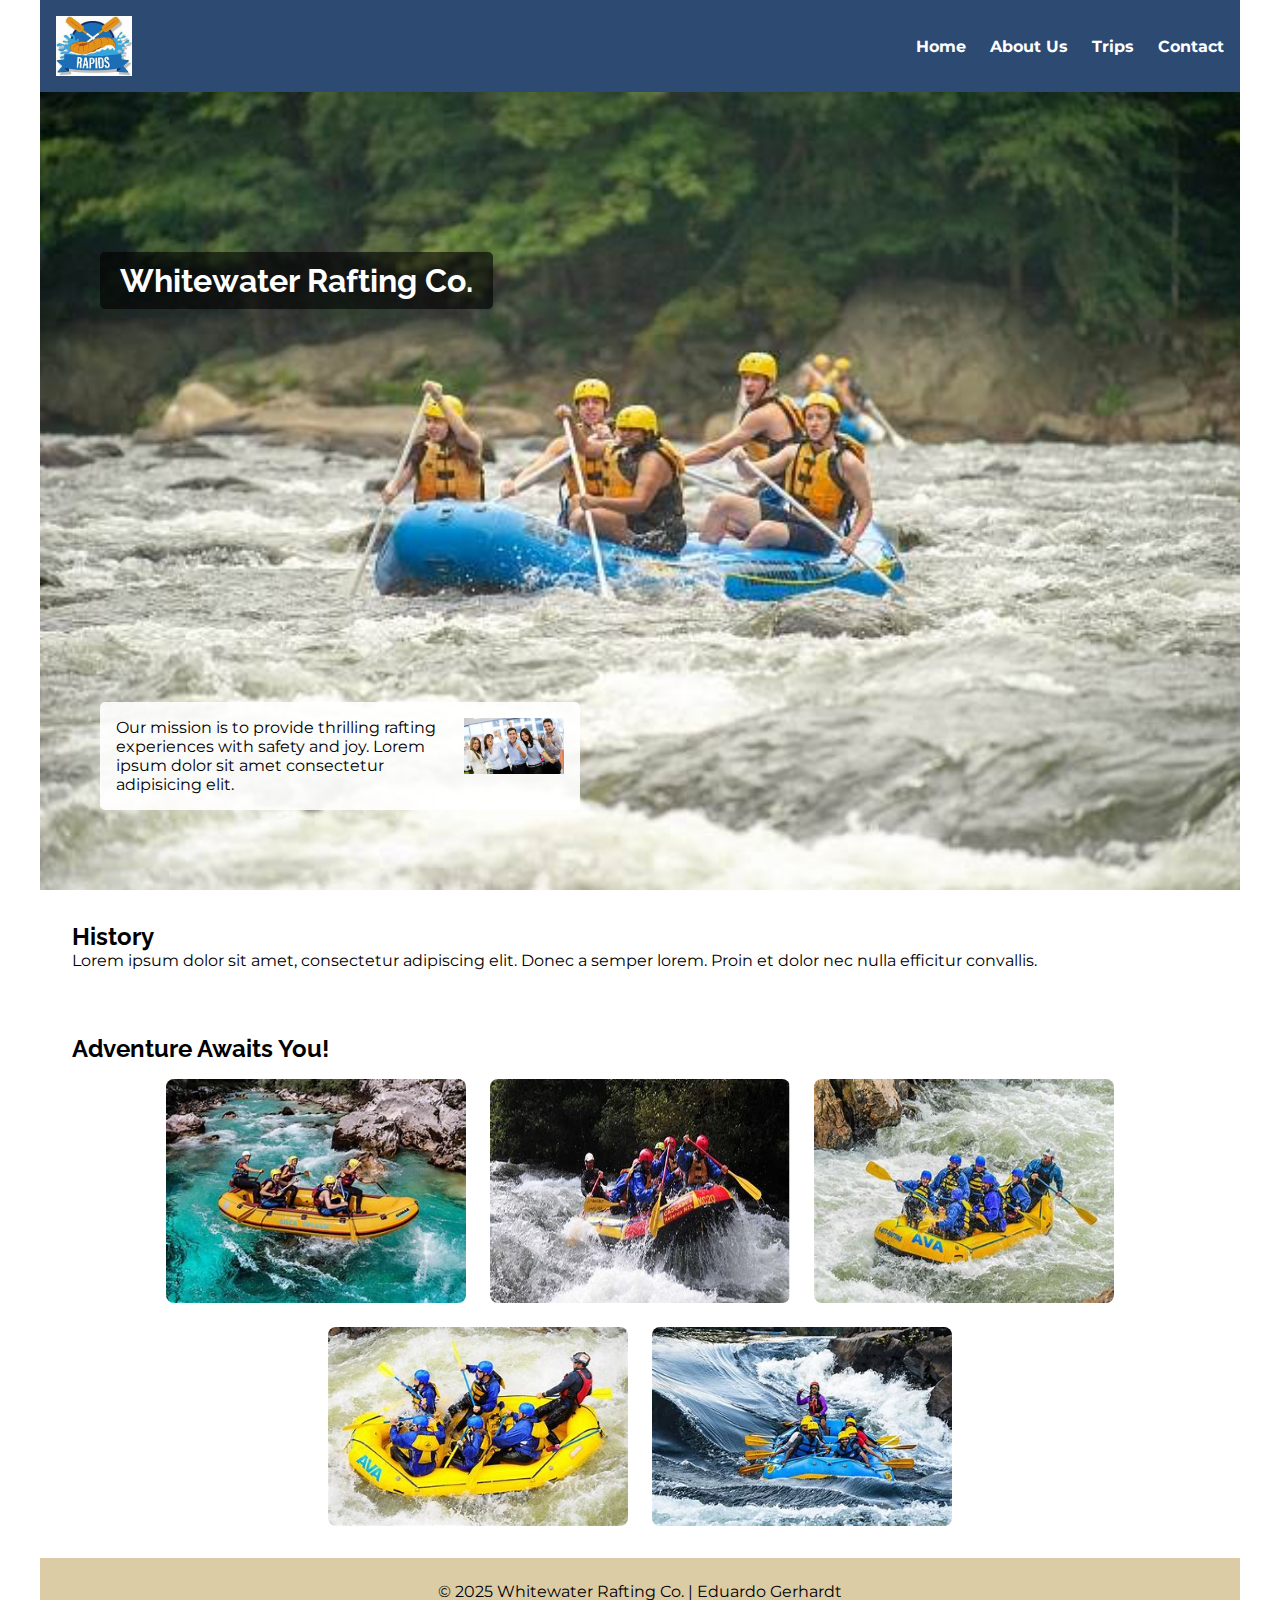
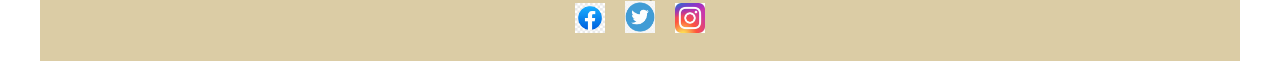
==== wwr/about.html @ 42d7b56a "new about.html" ====
<!DOCTYPE html>
<html lang="en">
<head>
  <meta charset="UTF-8">
  <meta name="description" content="Learn more about our exciting white water rafting adventures.">
  <meta name="author" content="Eduardo Gerhardt">
  <meta name="viewport" content="width=device-width, initial-scale=1.0">
  <title>About Us | Whitewater Rafting</title>
  <link href="https://fonts.googleapis.com/css2?family=Montserrat&family=Raleway:wght@700&display=swap" rel="stylesheet">
  <link rel="stylesheet" href="styles/rafting.css">
</head>
<body>
  <header>
    <img src="images/logo.jpeg" alt="Rafting Site Logo">
    <nav>
      <a href="index.html">Home</a>
      <a href="about.html">About Us</a>
      <a href="trips.html">Trips</a>
      <a href="contact.html">Contact</a>
    </nav>
  </header>

  <main>
    <div class="hero">
      <img src="images/hero.jpg" alt="Rafting Adventure">
      <h1>Whitewater Rafting Co.</h1>
      <article>
        <img src="images/client.jpg" alt="Happy Client">
        <p>Our mission is to provide thrilling rafting experiences with safety and joy. Lorem ipsum dolor sit amet consectetur adipisicing elit.</p>
      </article>
    </div>

    <section>
      <h2>History</h2>
      <p>Lorem ipsum dolor sit amet, consectetur adipiscing elit. Donec a semper lorem. Proin et dolor nec nulla efficitur convallis.</p>
    </section>

    <section class="adventure-section">
      <h2>Adventure Awaits You!</h2>
      <div class="adventure-images">
        <img src="images/adventure1.jpg" alt="Adventure 1">
        <img src="images/adventure2.jpg" alt="Adventure 2">
        <img src="images/adventure3.jpg" alt="Adventure 3">
        <img src="images/adventure4.jpg" alt="Adventure 4">
        <img src="images/adventure5.jpg" alt="Adventure 5">
      </div>
    </section>
    
  </main>

  <footer>
    <p>&copy; 2025 Whitewater Rafting Co. | Eduardo Gerhardt</p>
    <a href="#"><img src="images/facebook.png" alt="Facebook"></a>
    <a href="#"><img src="images/twitter.jpg" alt="Twitter"></a>
    <a href="#"><img src="images/instagram.jpg" alt="Instagram"></a>
  </footer>
</body>
</html>
---- wwr/styles/rafting.css ----
* {
  margin: 0;
  padding: 0;
  box-sizing: border-box;
}



body {
  font-family: 'Montserrat', sans-serif;
  max-width: 1200px;
  margin: 0 auto;
  padding: 0;
}

h1, h2 {
  font-family: 'Raleway', sans-serif;
}

:root {
  --primary-color: #2D4A73;
  --secondary-color: #6AC6E2;
  --accent1-color: #8CCB84;
  --accent2-color: #DBCCA5;
}



header {
  background-color: var(--primary-color);
  color: white;
  padding: 1rem;
  display: flex;
  align-items: center;
  justify-content: space-between;
}

header img {
  height: 60px; /* Reduz o tamanho do logo */
}

nav {
  display: flex;
  gap: 1.5rem;
}

nav a {
  color: white;
  text-decoration: none;
  font-weight: bold;
}



.hero {
  position: relative;
}

.hero img {
  width: 100%;
  display: block;
}

.hero h1 {
  position: absolute;
  top: 20%;
  left: 5%;
  color: white;
  background-color: rgba(0, 0, 0, 0.6);
  padding: 10px 20px;
  font-size: 2rem;
  border-radius: 5px;
}

.hero article {
  position: absolute;
  bottom: 10%;
  left: 5%;
  background-color: rgba(255, 255, 255, 0.9);
  padding: 1rem;
  width: 40%;
  border-radius: 5px;
}

.hero article img {
  float: right;
  width: 100px;
  margin-left: 10px;
}



section {
  padding: 2rem;
}



.adventure-section {
  padding: 2rem;
}

.adventure-section h2 {
  text-align: left;
  margin-bottom: 1rem;
}

.adventure-images {
  display: flex;
  flex-wrap: wrap;
  justify-content: center;
  gap: 1.5rem;
}

.adventure-images img {
  width: 300px;
  height: auto;
  border-radius: 8px;
}



footer {
  background-color: var(--accent2-color);
  text-align: center;
  padding: 1.5rem 1rem;
}

footer a img {
  width: 30px;
  margin: 0 8px;
}

footer a {
  text-decoration: none;
}
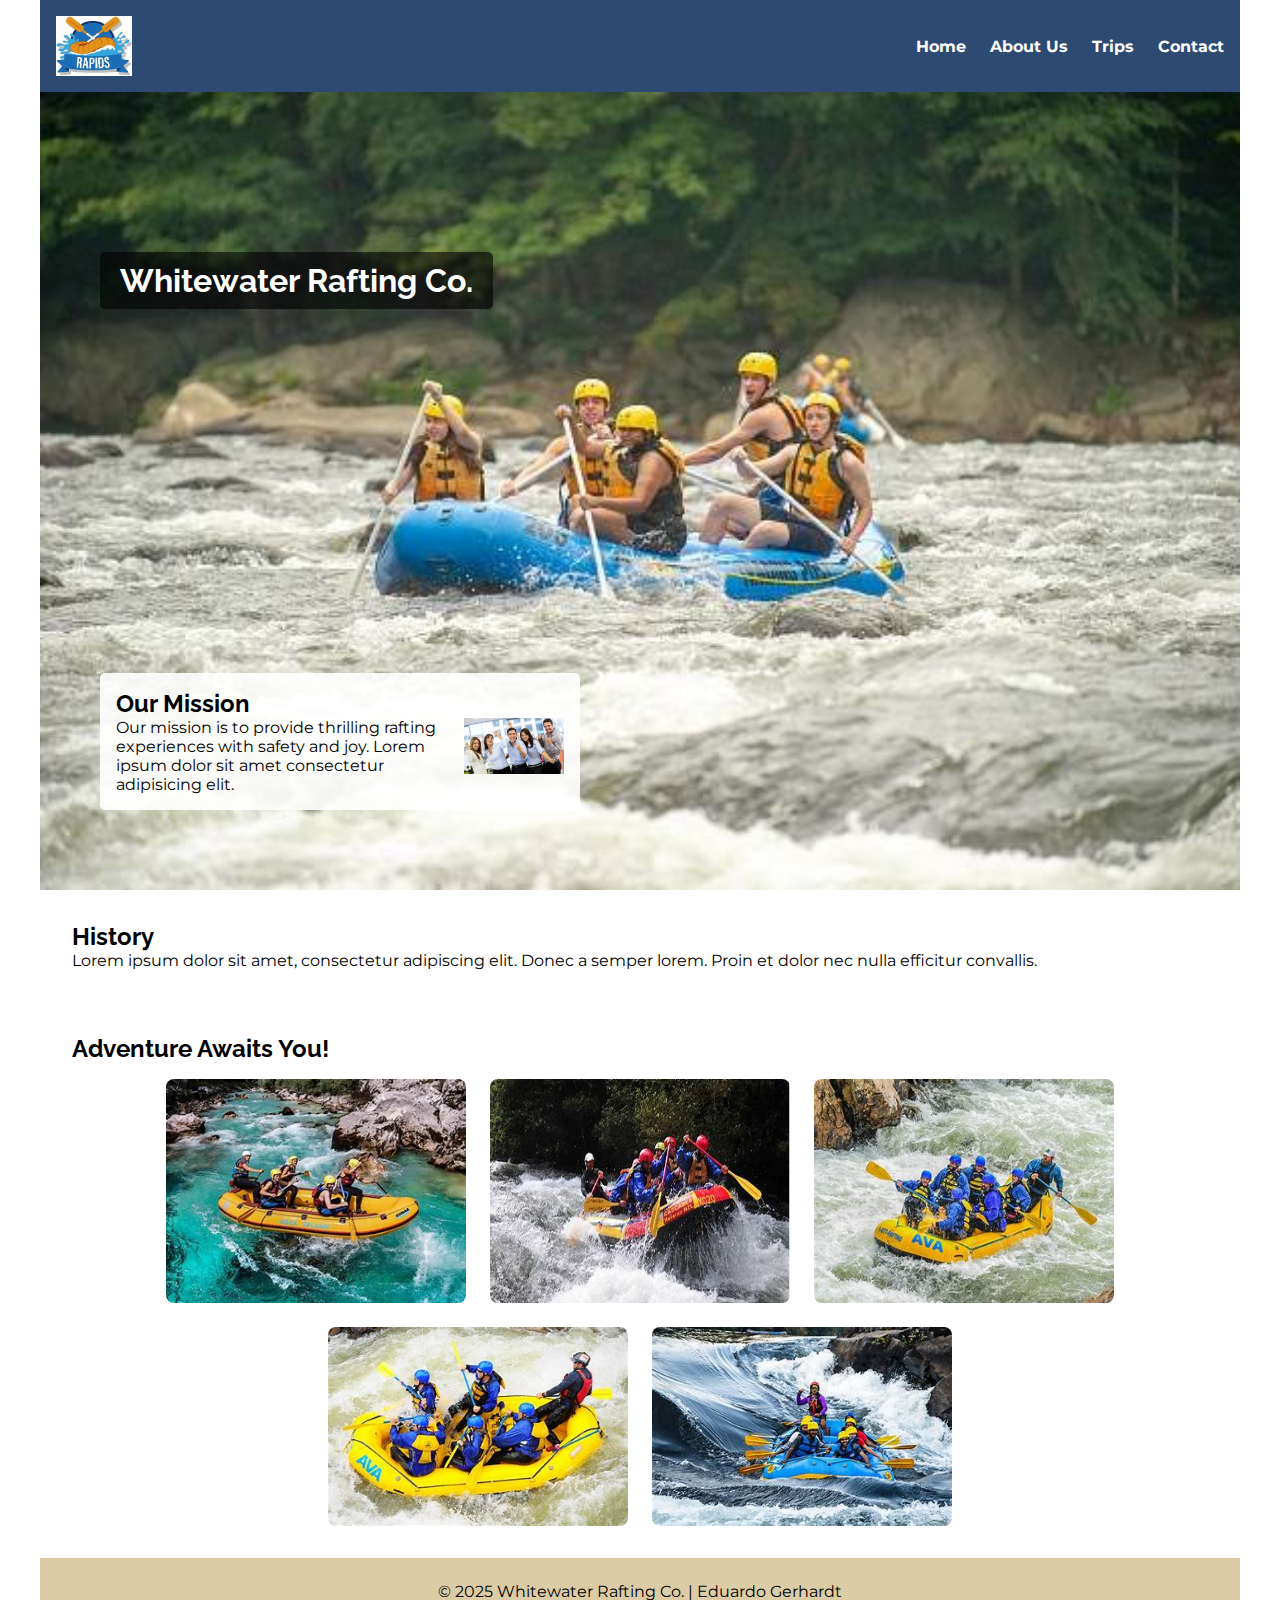
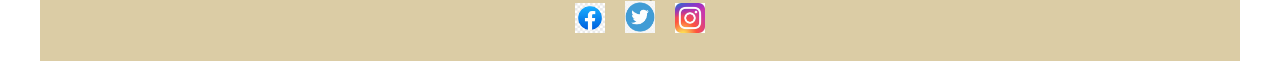
==== commit 208775e8: "edit 1" ====
--- a/wwr/about.html
+++ b/wwr/about.html
@@ -25,6 +25,7 @@
       <img src="images/hero.jpg" alt="Rafting Adventure">
       <h1>Whitewater Rafting Co.</h1>
       <article>
+        <h2>Our Mission</h2>
         <img src="images/client.jpg" alt="Happy Client">
         <p>Our mission is to provide thrilling rafting experiences with safety and joy. Lorem ipsum dolor sit amet consectetur adipisicing elit.</p>
       </article>
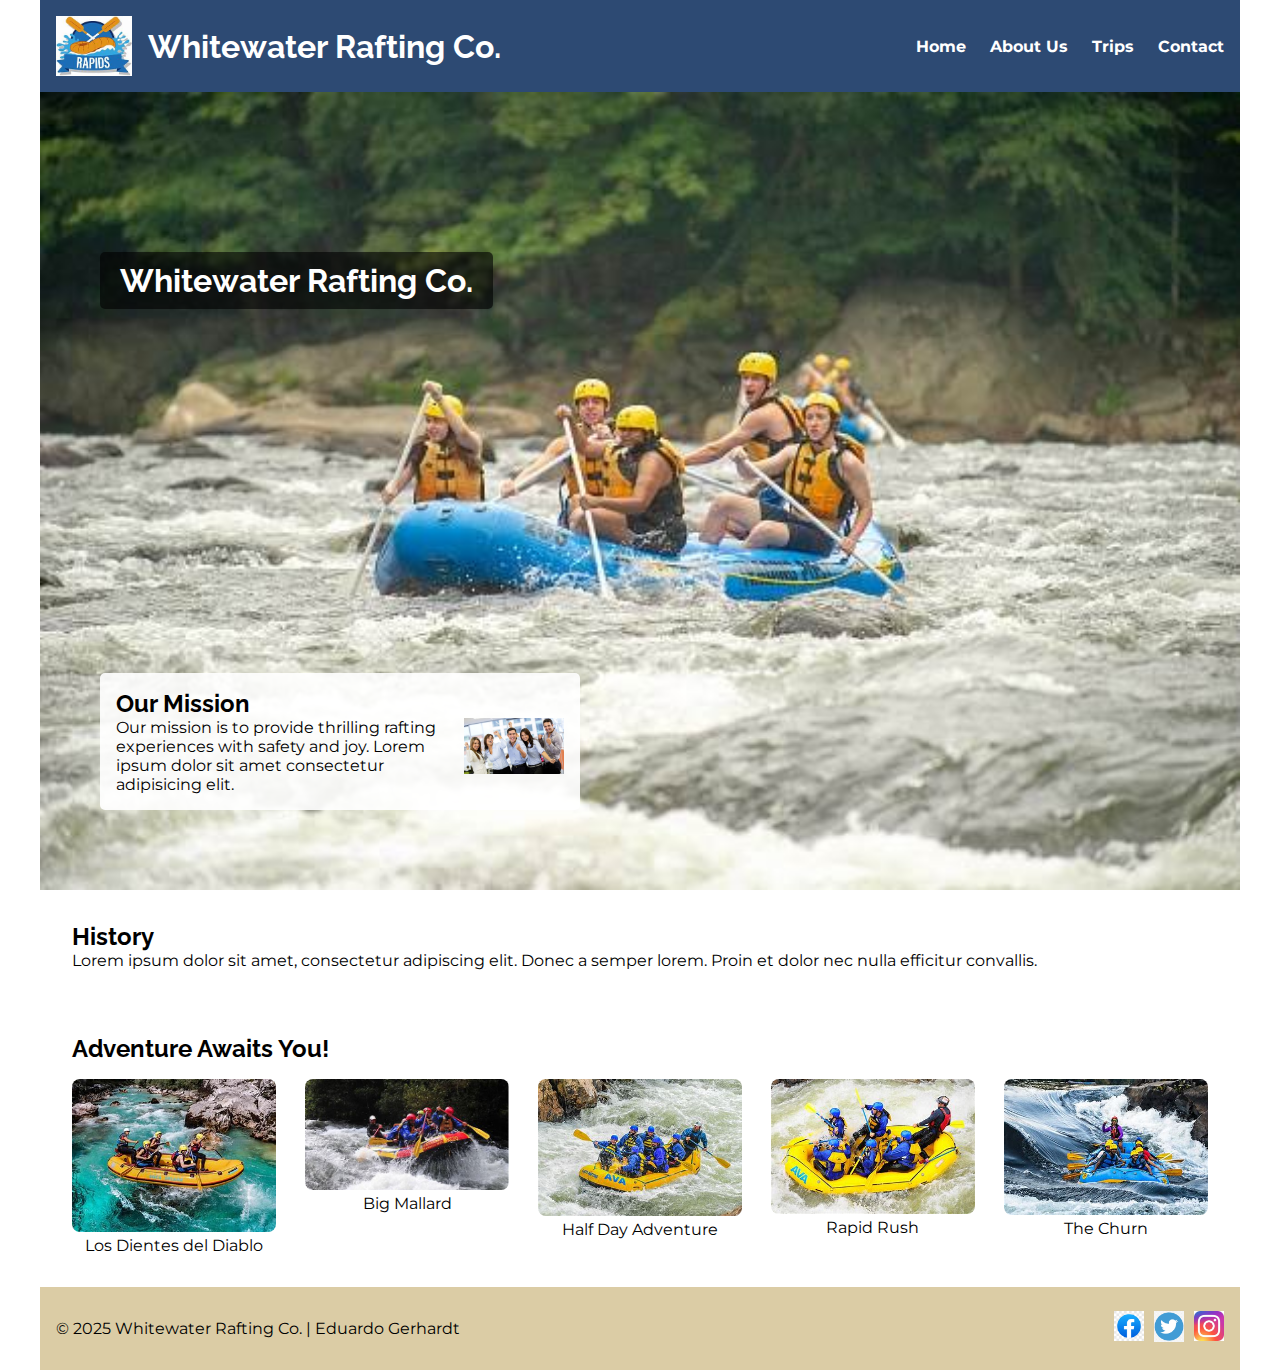
==== commit 0c17ce2e: "added some css" ====
--- a/wwr/about.html
+++ b/wwr/about.html
@@ -12,11 +12,14 @@
 <body>
   <header>
     <img src="images/logo.jpeg" alt="Rafting Site Logo">
+    <h1>Whitewater Rafting Co.</h1>
     <nav>
-      <a href="index.html">Home</a>
-      <a href="about.html">About Us</a>
-      <a href="trips.html">Trips</a>
-      <a href="contact.html">Contact</a>
+      <ul>
+        <li><a href="index.html">Home</a></li>
+        <li><a href="about.html">About Us</a></li>
+        <li><a href="trips.html">Trips</a></li>
+        <li><a href="contact.html">Contact</a></li>
+      </ul>
     </nav>
   </header>
 
@@ -25,7 +28,7 @@
       <img src="images/hero.jpg" alt="Rafting Adventure">
       <h1>Whitewater Rafting Co.</h1>
       <article>
-        <h2>Our Mission</h2>
+        <h2>Our Mission </h2>
         <img src="images/client.jpg" alt="Happy Client">
         <p>Our mission is to provide thrilling rafting experiences with safety and joy. Lorem ipsum dolor sit amet consectetur adipisicing elit.</p>
       </article>
@@ -39,21 +42,37 @@
     <section class="adventure-section">
       <h2>Adventure Awaits You!</h2>
       <div class="adventure-images">
-        <img src="images/adventure1.jpg" alt="Adventure 1">
-        <img src="images/adventure2.jpg" alt="Adventure 2">
-        <img src="images/adventure3.jpg" alt="Adventure 3">
-        <img src="images/adventure4.jpg" alt="Adventure 4">
-        <img src="images/adventure5.jpg" alt="Adventure 5">
+        <figure>
+          <img src="images/adventure1.jpg" alt="Los Dientes del Diablo">
+          <figcaption>Los Dientes del Diablo</figcaption>
+        </figure>
+        <figure>
+          <img src="images/adventure2.jpg" alt="Big Mallard">
+          <figcaption>Big Mallard</figcaption>
+        </figure>
+        <figure>
+          <img src="images/adventure3.jpg" alt="Half Day Adventure">
+          <figcaption>Half Day Adventure</figcaption>
+        </figure>
+        <figure>
+          <img src="images/adventure4.jpg" alt="Rapid Rush">
+          <figcaption>Rapid Rush</figcaption>
+        </figure>
+        <figure>
+          <img src="images/adventure5.jpg" alt="The Churn">
+          <figcaption>The Churn</figcaption>
+        </figure>
       </div>
     </section>
-    
   </main>
 
   <footer>
     <p>&copy; 2025 Whitewater Rafting Co. | Eduardo Gerhardt</p>
-    <a href="#"><img src="images/facebook.png" alt="Facebook"></a>
-    <a href="#"><img src="images/twitter.jpg" alt="Twitter"></a>
-    <a href="#"><img src="images/instagram.jpg" alt="Instagram"></a>
+    <div class="social-icons">
+      <a href="#"><img src="images/facebook.png" alt="Facebook"></a>
+      <a href="#"><img src="images/twitter.jpg" alt="Twitter"></a>
+      <a href="#"><img src="images/instagram.jpg" alt="Instagram"></a>
+    </div>
   </footer>
 </body>
 </html>
--- a/wwr/styles/rafting.css
+++ b/wwr/styles/rafting.css
@@ -1,10 +1,9 @@
+/* Reset and Base Styles */
 * {
   margin: 0;
   padding: 0;
   box-sizing: border-box;
 }
-
-
 
 body {
   font-family: 'Montserrat', sans-serif;
@@ -24,24 +23,26 @@
   --accent2-color: #DBCCA5;
 }
 
-
-
+/* Header Layout using CSS Grid */
 header {
   background-color: var(--primary-color);
   color: white;
   padding: 1rem;
-  display: flex;
+  display: grid;
+  grid-template-columns: auto 1fr auto;
   align-items: center;
-  justify-content: space-between;
+  gap: 1rem;
 }
 
 header img {
   height: 60px; /* Reduz o tamanho do logo */
 }
 
-nav {
+/* Navigation using Flex */
+nav ul {
   display: flex;
   gap: 1.5rem;
+  list-style: none;
 }
 
 nav a {
@@ -50,8 +51,7 @@
   font-weight: bold;
 }
 
-
-
+/* Hero Section */
 .hero {
   position: relative;
 }
@@ -88,14 +88,12 @@
   margin-left: 10px;
 }
 
-
-
+/* General Section Padding */
 section {
   padding: 2rem;
 }
 
-
-
+/* Adventure Section Styling */
 .adventure-section {
   padding: 2rem;
 }
@@ -108,27 +106,37 @@
 .adventure-images {
   display: flex;
   flex-wrap: wrap;
-  justify-content: center;
-  gap: 1.5rem;
+  justify-content: space-between;
+  gap: 1rem;
+}
+
+.adventure-images figure {
+  width: 18%;
+  text-align: center;
 }
 
 .adventure-images img {
-  width: 300px;
+  width: 100%;
   height: auto;
   border-radius: 8px;
 }
 
-
-
+/* Footer Styling with Social Icons Right */
 footer {
   background-color: var(--accent2-color);
-  text-align: center;
+  display: flex;
+  justify-content: space-between;
+  align-items: center;
   padding: 1.5rem 1rem;
 }
 
-footer a img {
+footer .social-icons {
+  display: flex;
+  gap: 10px;
+}
+
+footer .social-icons img {
   width: 30px;
-  margin: 0 8px;
 }
 
 footer a {
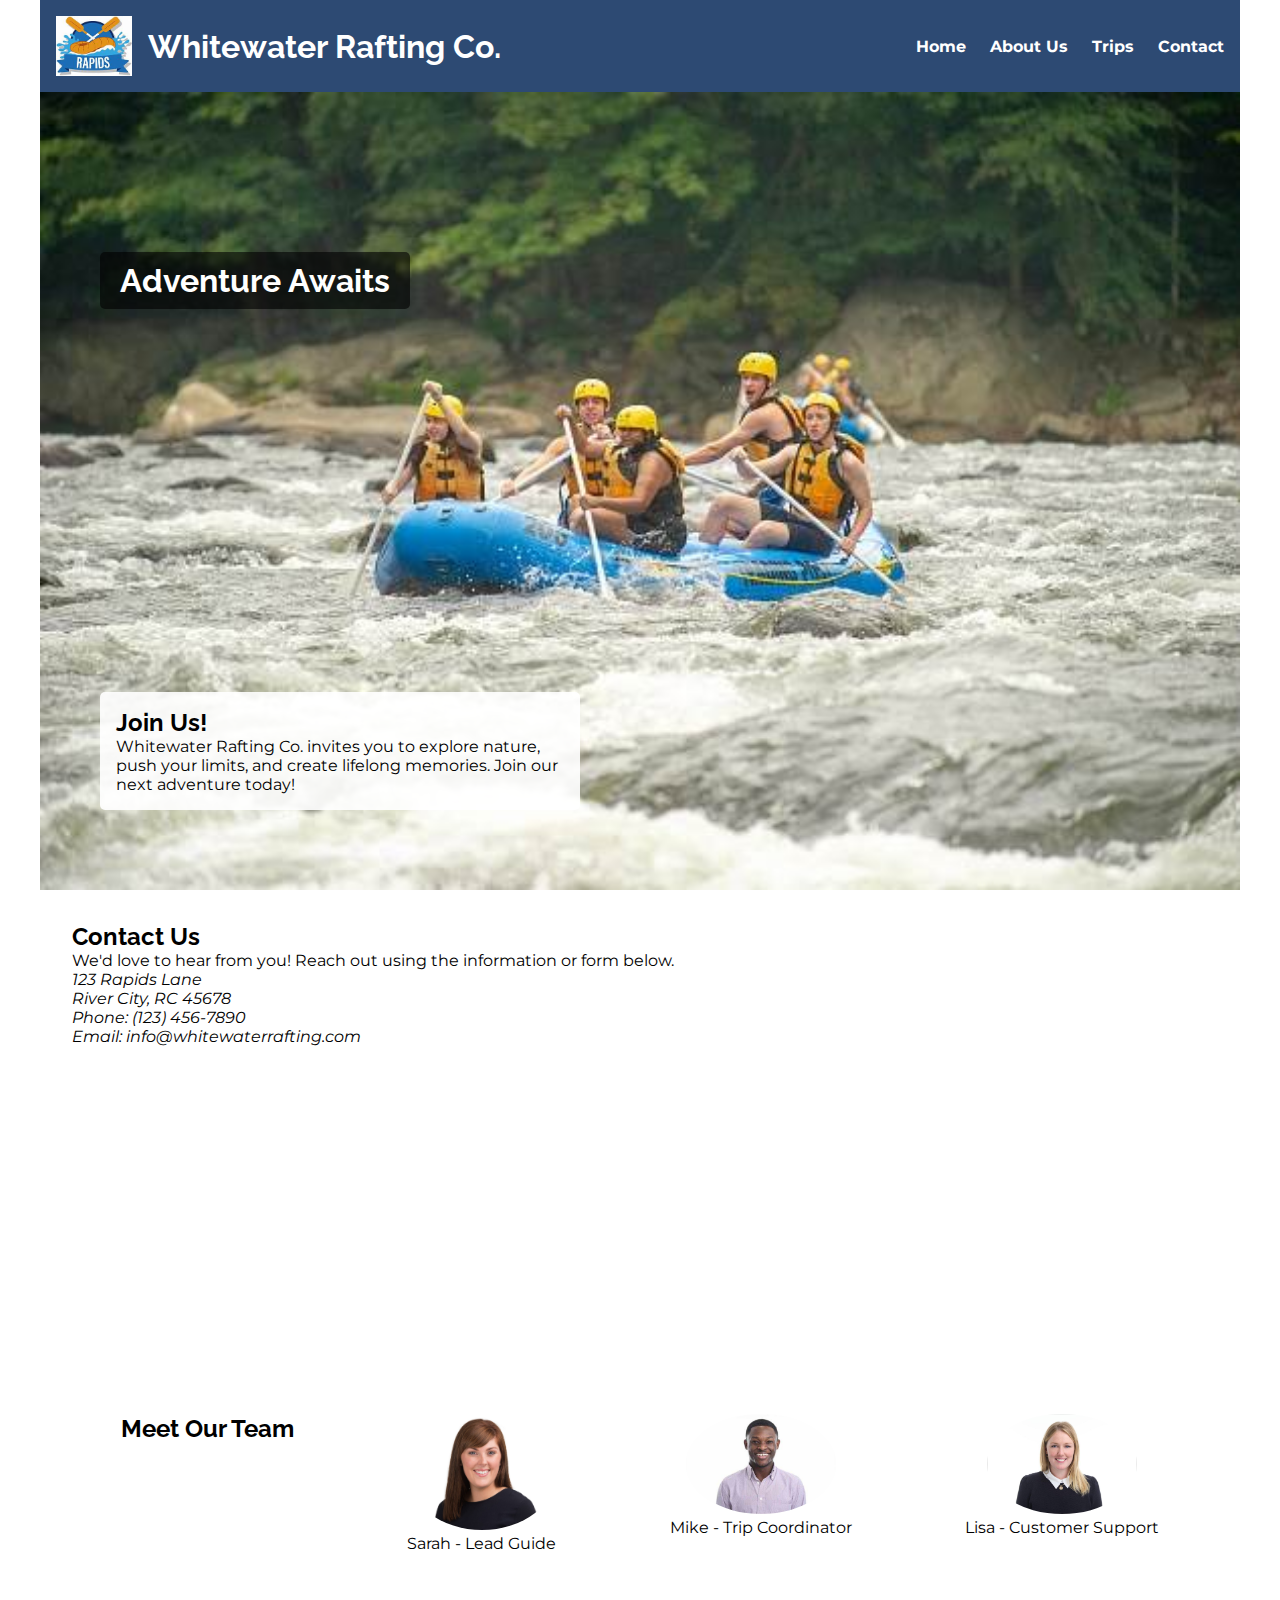
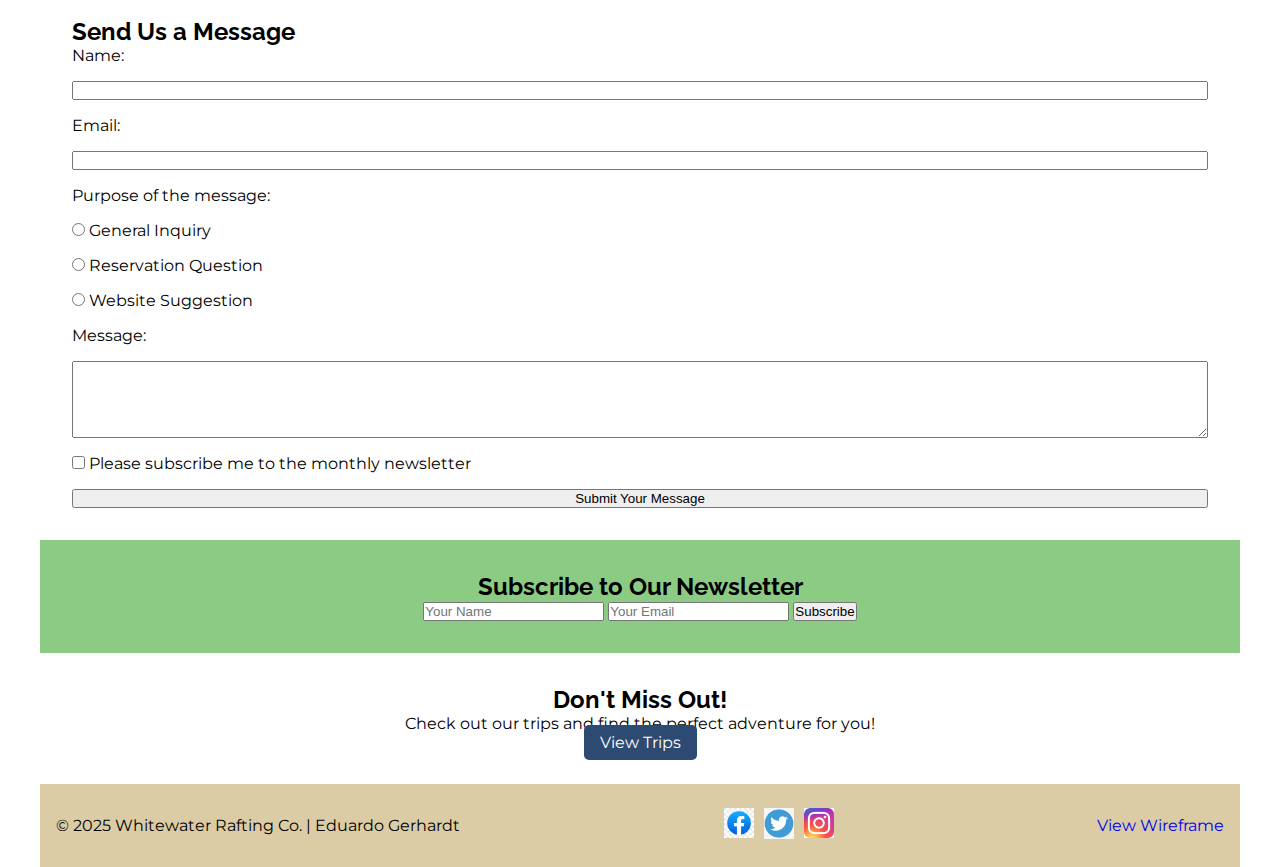
==== commit cfa2732c: "added images, and contact us updated" ====
--- a/wwr/about.html
+++ b/wwr/about.html
@@ -2,10 +2,10 @@
 <html lang="en">
 <head>
   <meta charset="UTF-8">
-  <meta name="description" content="Learn more about our exciting white water rafting adventures.">
+  <meta name="description" content="Contact Whitewater Rafting Co. to inquire about trips, reservations, or suggestions. We're here to help!">
   <meta name="author" content="Eduardo Gerhardt">
   <meta name="viewport" content="width=device-width, initial-scale=1.0">
-  <title>About Us | Whitewater Rafting</title>
+  <title>Contact Us | Whitewater Rafting</title>
   <link href="https://fonts.googleapis.com/css2?family=Montserrat&family=Raleway:wght@700&display=swap" rel="stylesheet">
   <link rel="stylesheet" href="styles/rafting.css">
 </head>
@@ -26,43 +26,76 @@
   <main>
     <div class="hero">
       <img src="images/hero.jpg" alt="Rafting Adventure">
-      <h1>Whitewater Rafting Co.</h1>
+      <h1>Adventure Awaits</h1>
       <article>
-        <h2>Our Mission </h2>
-        <img src="images/client.jpg" alt="Happy Client">
-        <p>Our mission is to provide thrilling rafting experiences with safety and joy. Lorem ipsum dolor sit amet consectetur adipisicing elit.</p>
+        <h2>Join Us!</h2>
+        <p>Whitewater Rafting Co. invites you to explore nature, push your limits, and create lifelong memories. Join our next adventure today!</p>
       </article>
     </div>
 
-    <section>
-      <h2>History</h2>
-      <p>Lorem ipsum dolor sit amet, consectetur adipiscing elit. Donec a semper lorem. Proin et dolor nec nulla efficitur convallis.</p>
+    <section class="contact-info">
+      <h2>Contact Us</h2>
+      <p>We'd love to hear from you! Reach out using the information or form below.</p>
+      <address>
+        <p>123 Rapids Lane<br>River City, RC 45678</p>
+        <p>Phone: (123) 456-7890</p>
+        <p>Email: info@whitewaterrafting.com</p>
+      </address>
+      <iframe class="map" src="https://www.google.com/maps/embed?pb=!1m18..." loading="lazy"></iframe>
     </section>
 
-    <section class="adventure-section">
-      <h2>Adventure Awaits You!</h2>
-      <div class="adventure-images">
-        <figure>
-          <img src="images/adventure1.jpg" alt="Los Dientes del Diablo">
-          <figcaption>Los Dientes del Diablo</figcaption>
-        </figure>
-        <figure>
-          <img src="images/adventure2.jpg" alt="Big Mallard">
-          <figcaption>Big Mallard</figcaption>
-        </figure>
-        <figure>
-          <img src="images/adventure3.jpg" alt="Half Day Adventure">
-          <figcaption>Half Day Adventure</figcaption>
-        </figure>
-        <figure>
-          <img src="images/adventure4.jpg" alt="Rapid Rush">
-          <figcaption>Rapid Rush</figcaption>
-        </figure>
-        <figure>
-          <img src="images/adventure5.jpg" alt="The Churn">
-          <figcaption>The Churn</figcaption>
-        </figure>
-      </div>
+    <section class="employee-profiles">
+      <h2>Meet Our Team</h2>
+      <figure>
+        <img src="images/employee1.jpg" alt="Guide Sarah">
+        <figcaption>Sarah - Lead Guide</figcaption>
+      </figure>
+      <figure>
+        <img src="images/employee2.jpeg" alt="Coordinator Mike">
+        <figcaption>Mike - Trip Coordinator</figcaption>
+      </figure>
+      <figure>
+        <img src="images/employee3.jpeg" alt="Support Lisa">
+        <figcaption>Lisa - Customer Support</figcaption>
+      </figure>
+    </section>
+
+    <section class="form-section">
+      <h2>Send Us a Message</h2>
+      <form>
+        <label for="name">Name:</label>
+        <input type="text" id="name" name="name" required>
+
+        <label for="email">Email:</label>
+        <input type="email" id="email" name="email" required>
+
+        <p>Purpose of the message:</p>
+        <label><input type="radio" name="purpose" value="general" required> General Inquiry</label>
+        <label><input type="radio" name="purpose" value="reservation"> Reservation Question</label>
+        <label><input type="radio" name="purpose" value="suggestion"> Website Suggestion</label>
+
+        <label for="message">Message:</label>
+        <textarea id="message" name="message" rows="5" required></textarea>
+
+        <label><input type="checkbox" name="subscribe"> Please subscribe me to the monthly newsletter</label>
+
+        <button type="submit">Submit Your Message</button>
+      </form>
+    </section>
+
+    <section class="newsletter">
+      <h2>Subscribe to Our Newsletter</h2>
+      <form>
+        <input type="text" placeholder="Your Name" required>
+        <input type="email" placeholder="Your Email" required>
+        <button type="submit">Subscribe</button>
+      </form>
+    </section>
+
+    <section class="highlight">
+      <h2>Don't Miss Out!</h2>
+      <p>Check out our trips and find the perfect adventure for you!</p>
+      <a href="trips.html" class="button-link">View Trips</a>
     </section>
   </main>
 
@@ -73,6 +106,7 @@
       <a href="#"><img src="images/twitter.jpg" alt="Twitter"></a>
       <a href="#"><img src="images/instagram.jpg" alt="Instagram"></a>
     </div>
+    <p><a href="images/contact-wireframe.png">View Wireframe</a></p>
   </footer>
 </body>
 </html>
--- a/wwr/styles/rafting.css
+++ b/wwr/styles/rafting.css
@@ -1,4 +1,4 @@
-/* Reset and Base Styles */
+
 * {
   margin: 0;
   padding: 0;
@@ -23,7 +23,7 @@
   --accent2-color: #DBCCA5;
 }
 
-/* Header Layout using CSS Grid */
+
 header {
   background-color: var(--primary-color);
   color: white;
@@ -35,10 +35,10 @@
 }
 
 header img {
-  height: 60px; /* Reduz o tamanho do logo */
+  height: 60px;
 }
 
-/* Navigation using Flex */
+
 nav ul {
   display: flex;
   gap: 1.5rem;
@@ -51,7 +51,7 @@
   font-weight: bold;
 }
 
-/* Hero Section */
+
 .hero {
   position: relative;
 }
@@ -88,12 +88,11 @@
   margin-left: 10px;
 }
 
-/* General Section Padding */
+
 section {
   padding: 2rem;
 }
 
-/* Adventure Section Styling */
 .adventure-section {
   padding: 2rem;
 }
@@ -121,7 +120,7 @@
   border-radius: 8px;
 }
 
-/* Footer Styling with Social Icons Right */
+
 footer {
   background-color: var(--accent2-color);
   display: flex;
@@ -142,3 +141,58 @@
 footer a {
   text-decoration: none;
 }
+
+/* CONTACT PAGE  */
+
+.contact-info {
+  padding: 2rem;
+}
+
+.contact-info .map {
+  width: 100%;
+  height: 300px;
+  border: 0;
+}
+
+.employee-profiles {
+  display: flex;
+  justify-content: space-around;
+  padding: 2rem;
+  flex-wrap: wrap;
+  gap: 1rem;
+  text-align: center;
+}
+
+.employee-profiles img {
+  width: 150px;
+  border-radius: 50%;
+}
+
+.form-section {
+  padding: 2rem;
+}
+
+.form-section form {
+  display: flex;
+  flex-direction: column;
+  gap: 1rem;
+}
+
+.newsletter {
+  background-color: var(--accent1-color);
+  padding: 2rem;
+  text-align: center;
+}
+
+.highlight {
+  text-align: center;
+  padding: 2rem;
+}
+
+.button-link {
+  background-color: var(--primary-color);
+  color: white;
+  padding: 0.5rem 1rem;
+  text-decoration: none;
+  border-radius: 5px;
+}
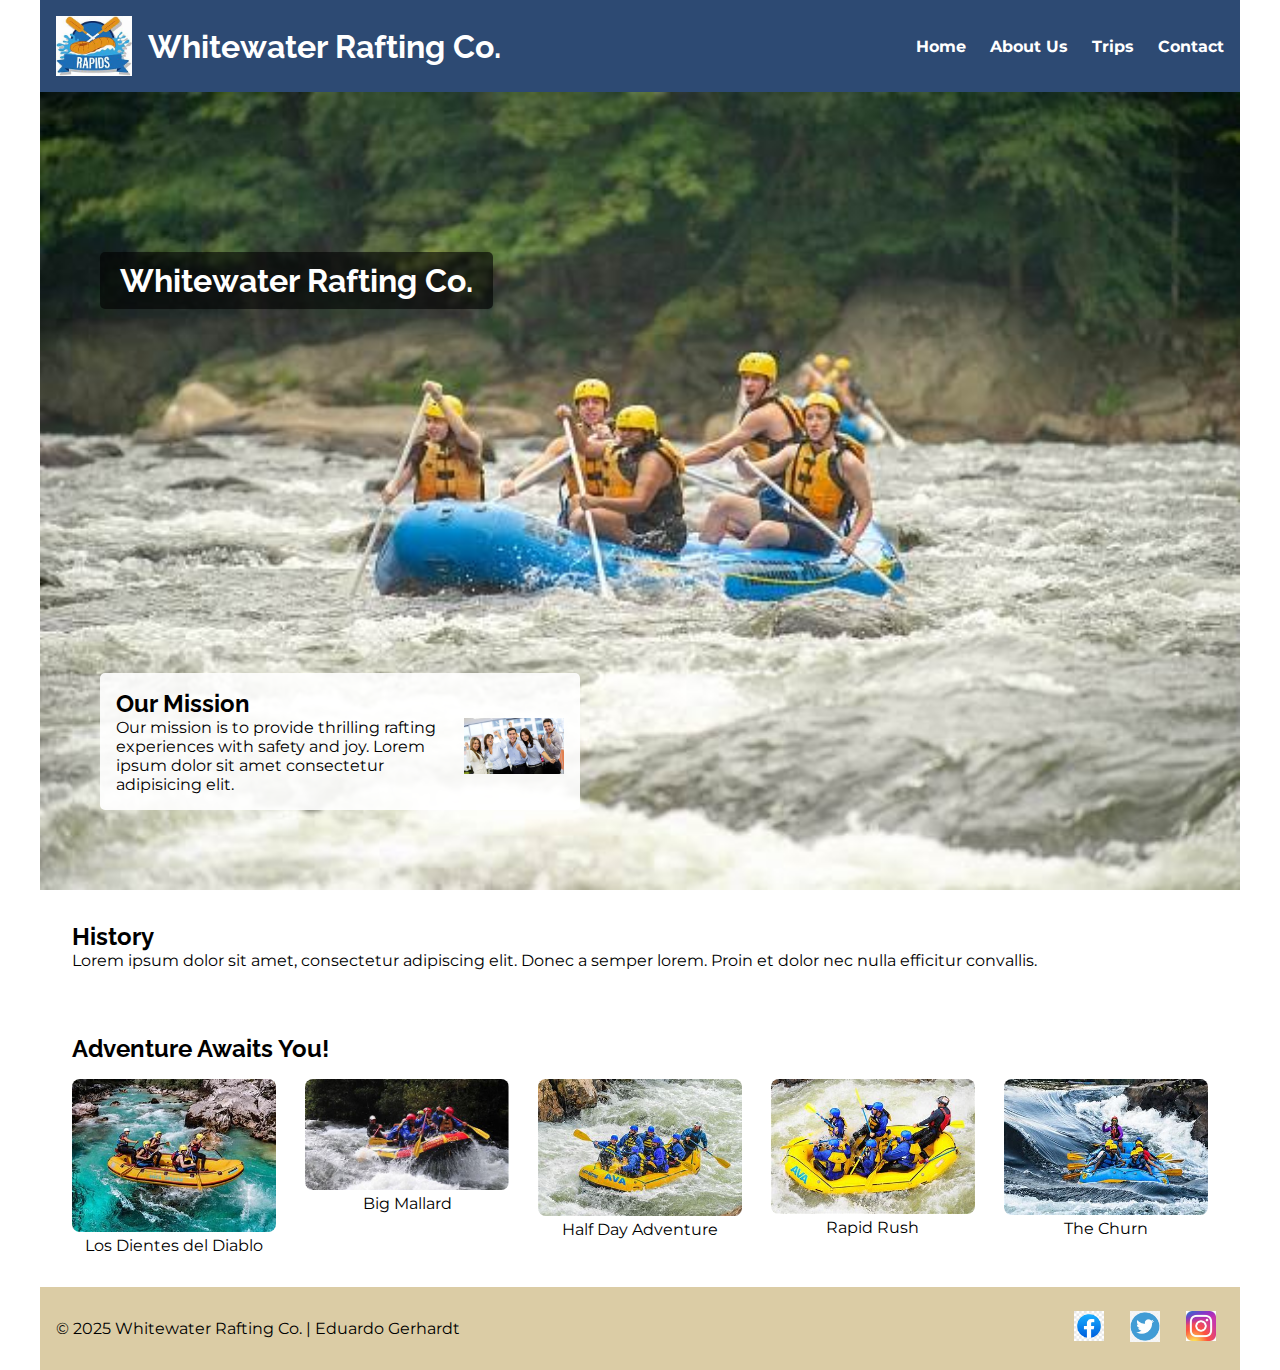
==== commit 57b4d3fe: "new page ''contact''" ====
--- a/wwr/about.html
+++ b/wwr/about.html
@@ -2,10 +2,10 @@
 <html lang="en">
 <head>
   <meta charset="UTF-8">
-  <meta name="description" content="Contact Whitewater Rafting Co. to inquire about trips, reservations, or suggestions. We're here to help!">
+  <meta name="description" content="Learn more about our exciting white water rafting adventures.">
   <meta name="author" content="Eduardo Gerhardt">
   <meta name="viewport" content="width=device-width, initial-scale=1.0">
-  <title>Contact Us | Whitewater Rafting</title>
+  <title>About Us | Whitewater Rafting</title>
   <link href="https://fonts.googleapis.com/css2?family=Montserrat&family=Raleway:wght@700&display=swap" rel="stylesheet">
   <link rel="stylesheet" href="styles/rafting.css">
 </head>
@@ -26,77 +26,45 @@
   <main>
     <div class="hero">
       <img src="images/hero.jpg" alt="Rafting Adventure">
-      <h1>Adventure Awaits</h1>
+      <h1>Whitewater Rafting Co.</h1>
       <article>
-        <h2>Join Us!</h2>
-        <p>Whitewater Rafting Co. invites you to explore nature, push your limits, and create lifelong memories. Join our next adventure today!</p>
+        <h2>Our Mission </h2>
+        <img src="images/client.jpg" alt="Happy Client">
+        <p>Our mission is to provide thrilling rafting experiences with safety and joy. Lorem ipsum dolor sit amet consectetur adipisicing elit.</p>
       </article>
     </div>
 
-    <section class="contact-info">
-      <h2>Contact Us</h2>
-      <p>We'd love to hear from you! Reach out using the information or form below.</p>
-      <address>
-        <p>123 Rapids Lane<br>River City, RC 45678</p>
-        <p>Phone: (123) 456-7890</p>
-        <p>Email: info@whitewaterrafting.com</p>
-      </address>
-      <iframe class="map" src="https://www.google.com/maps/embed?pb=!1m18..." loading="lazy"></iframe>
+    <section>
+      <h2>History</h2>
+      <p>Lorem ipsum dolor sit amet, consectetur adipiscing elit. Donec a semper lorem. Proin et dolor nec nulla efficitur convallis.</p>
     </section>
 
-    <section class="employee-profiles">
-      <h2>Meet Our Team</h2>
-      <figure>
-        <img src="images/employee1.jpg" alt="Guide Sarah">
-        <figcaption>Sarah - Lead Guide</figcaption>
-      </figure>
-      <figure>
-        <img src="images/employee2.jpeg" alt="Coordinator Mike">
-        <figcaption>Mike - Trip Coordinator</figcaption>
-      </figure>
-      <figure>
-        <img src="images/employee3.jpeg" alt="Support Lisa">
-        <figcaption>Lisa - Customer Support</figcaption>
-      </figure>
+    <section class="adventure-section">
+      <h2>Adventure Awaits You!</h2>
+      <div class="adventure-images">
+        <figure>
+          <img src="images/adventure1.jpg" alt="Los Dientes del Diablo">
+          <figcaption>Los Dientes del Diablo</figcaption>
+        </figure>
+        <figure>
+          <img src="images/adventure2.jpg" alt="Big Mallard">
+          <figcaption>Big Mallard</figcaption>
+        </figure>
+        <figure>
+          <img src="images/adventure3.jpg" alt="Half Day Adventure">
+          <figcaption>Half Day Adventure</figcaption>
+        </figure>
+        <figure>
+          <img src="images/adventure4.jpg" alt="Rapid Rush">
+          <figcaption>Rapid Rush</figcaption>
+        </figure>
+        <figure>
+          <img src="images/adventure5.jpg" alt="The Churn">
+          <figcaption>The Churn</figcaption>
+        </figure>
+      </div>
     </section>
-
-    <section class="form-section">
-      <h2>Send Us a Message</h2>
-      <form>
-        <label for="name">Name:</label>
-        <input type="text" id="name" name="name" required>
-
-        <label for="email">Email:</label>
-        <input type="email" id="email" name="email" required>
-
-        <p>Purpose of the message:</p>
-        <label><input type="radio" name="purpose" value="general" required> General Inquiry</label>
-        <label><input type="radio" name="purpose" value="reservation"> Reservation Question</label>
-        <label><input type="radio" name="purpose" value="suggestion"> Website Suggestion</label>
-
-        <label for="message">Message:</label>
-        <textarea id="message" name="message" rows="5" required></textarea>
-
-        <label><input type="checkbox" name="subscribe"> Please subscribe me to the monthly newsletter</label>
-
-        <button type="submit">Submit Your Message</button>
-      </form>
-    </section>
-
-    <section class="newsletter">
-      <h2>Subscribe to Our Newsletter</h2>
-      <form>
-        <input type="text" placeholder="Your Name" required>
-        <input type="email" placeholder="Your Email" required>
-        <button type="submit">Subscribe</button>
-      </form>
-    </section>
-
-    <section class="highlight">
-      <h2>Don't Miss Out!</h2>
-      <p>Check out our trips and find the perfect adventure for you!</p>
-      <a href="trips.html" class="button-link">View Trips</a>
-    </section>
+    
   </main>
 
   <footer>
@@ -106,7 +74,6 @@
       <a href="#"><img src="images/twitter.jpg" alt="Twitter"></a>
       <a href="#"><img src="images/instagram.jpg" alt="Instagram"></a>
     </div>
-    <p><a href="images/contact-wireframe.png">View Wireframe</a></p>
   </footer>
 </body>
-</html>
+</html>--- a/wwr/styles/rafting.css
+++ b/wwr/styles/rafting.css
@@ -4,6 +4,8 @@
   padding: 0;
   box-sizing: border-box;
 }
+
+
 
 body {
   font-family: 'Montserrat', sans-serif;
@@ -24,18 +26,22 @@
 }
 
 
+
+/* Header Layout using CSS Grid */
 header {
   background-color: var(--primary-color);
   color: white;
   padding: 1rem;
+  display: flex;
   display: grid;
   grid-template-columns: auto 1fr auto;
   align-items: center;
+  justify-content: space-between;
   gap: 1rem;
 }
 
 header img {
-  height: 60px;
+  height: 60px; /* Reduz o tamanho do logo */
 }
 
 
@@ -50,6 +56,8 @@
   text-decoration: none;
   font-weight: bold;
 }
+
+
 
 
 .hero {
@@ -89,9 +97,14 @@
 }
 
 
+
+
 section {
   padding: 2rem;
 }
+
+
+
 
 .adventure-section {
   padding: 2rem;
@@ -105,6 +118,8 @@
 .adventure-images {
   display: flex;
   flex-wrap: wrap;
+  justify-content: center;
+  gap: 1.5rem;
   justify-content: space-between;
   gap: 1rem;
 }
@@ -115,14 +130,18 @@
 }
 
 .adventure-images img {
+  width: 300px;
   width: 100%;
   height: auto;
   border-radius: 8px;
 }
 
 
+
+
 footer {
   background-color: var(--accent2-color);
+  text-align: center;
   display: flex;
   justify-content: space-between;
   align-items: center;
@@ -136,63 +155,71 @@
 
 footer .social-icons img {
   width: 30px;
+  margin: 0 8px;
 }
 
 footer a {
   text-decoration: none;
 }
 
-/* CONTACT PAGE  */
-
-.contact-info {
+.contact-info, .employee-profiles, .form-section {
   padding: 2rem;
 }
 
-.contact-info .map {
+.contact-info address p {
+  margin-bottom: 0.5rem;
+}
+
+.map {
   width: 100%;
   height: 300px;
-  border: 0;
+  border-radius: 8px;
+  margin-top: 1rem;
 }
 
 .employee-profiles {
   display: flex;
   justify-content: space-around;
-  padding: 2rem;
   flex-wrap: wrap;
-  gap: 1rem;
+  gap: 1.5rem;
+}
+
+.employee-profiles figure {
   text-align: center;
 }
 
 .employee-profiles img {
-  width: 150px;
-  border-radius: 50%;
-}
-
-.form-section {
-  padding: 2rem;
+  width: 200px;
+  height: auto;
+  border-radius: 8px;
 }
 
 .form-section form {
   display: flex;
   flex-direction: column;
   gap: 1rem;
-}
-
-.newsletter {
+  max-width: 500px;
+  margin: auto;
+}
+
+.form-section input[type="text"],
+.form-section input[type="email"],
+.form-section textarea {
+  padding: 0.5rem;
+  border: 1px solid #ccc;
+  border-radius: 5px;
+}
+
+.form-section button[type="submit"] {
   background-color: var(--accent1-color);
-  padding: 2rem;
-  text-align: center;
-}
-
-.highlight {
-  text-align: center;
-  padding: 2rem;
-}
-
-.button-link {
+  color: white;
+  padding: 0.75rem;
+  border: none;
+  border-radius: 5px;
+  font-weight: bold;
+  cursor: pointer;
+}
+
+.form-section button[type="submit"]:hover {
   background-color: var(--primary-color);
-  color: white;
-  padding: 0.5rem 1rem;
-  text-decoration: none;
-  border-radius: 5px;
-}
+}
